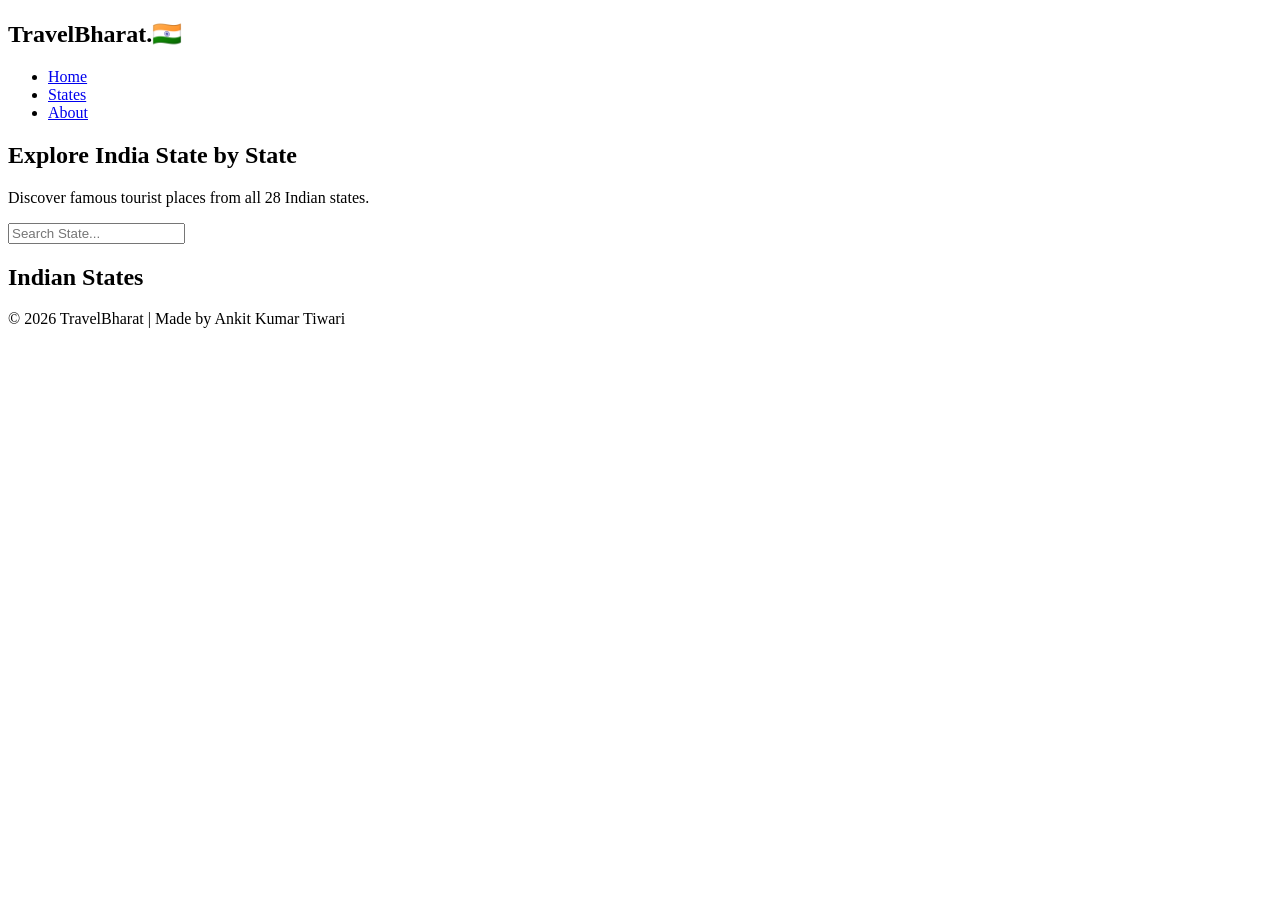
==== index.html @ e0785b7e "Add Travel Bharat website" ====
<!DOCTYPE html>
<html lang="en">

<head>
    <meta charset="UTF-8">
    <meta name="viewport" content="width=device-width, initial-scale=1.0">
    <title>TravelBharat - Explore India</title>

    <link rel="stylesheet" href="css/style.css">
    <script defer src="js/states.js"></script>
    <script defer src="js/app.js"></script>
</head>

<body>

    <!-- Navbar -->
    <header>
        <nav class="navbar">
            <h2>TravelBharat.🇮🇳</h2>


            <ul>
                <li><a href="index.html">Home</a></li>
                <li><a href="index.html#states">States</a></li>
                <li><a href="about.html">About</a></li>
            </ul>

        </nav>
    </header>

    <!-- Hero Section -->
    <section class="hero">

        <h1>Explore India State by State</h1>

        <p>
            Discover famous tourist places from all 28 Indian states.
        </p>

        <input type="text" id="searchBox" placeholder="Search State...">

    </section>

    <!-- States -->
   <section id="states">

        <h2 class="title">Indian States</h2>

        <div class="state-container" id="stateContainer">

        </div>

    </section>

    <!-- Footer -->

    <footer>

        <p>
            © 2026 TravelBharat | Made by Ankit Kumar Tiwari
        </p>

    </footer>

</body>

</html>
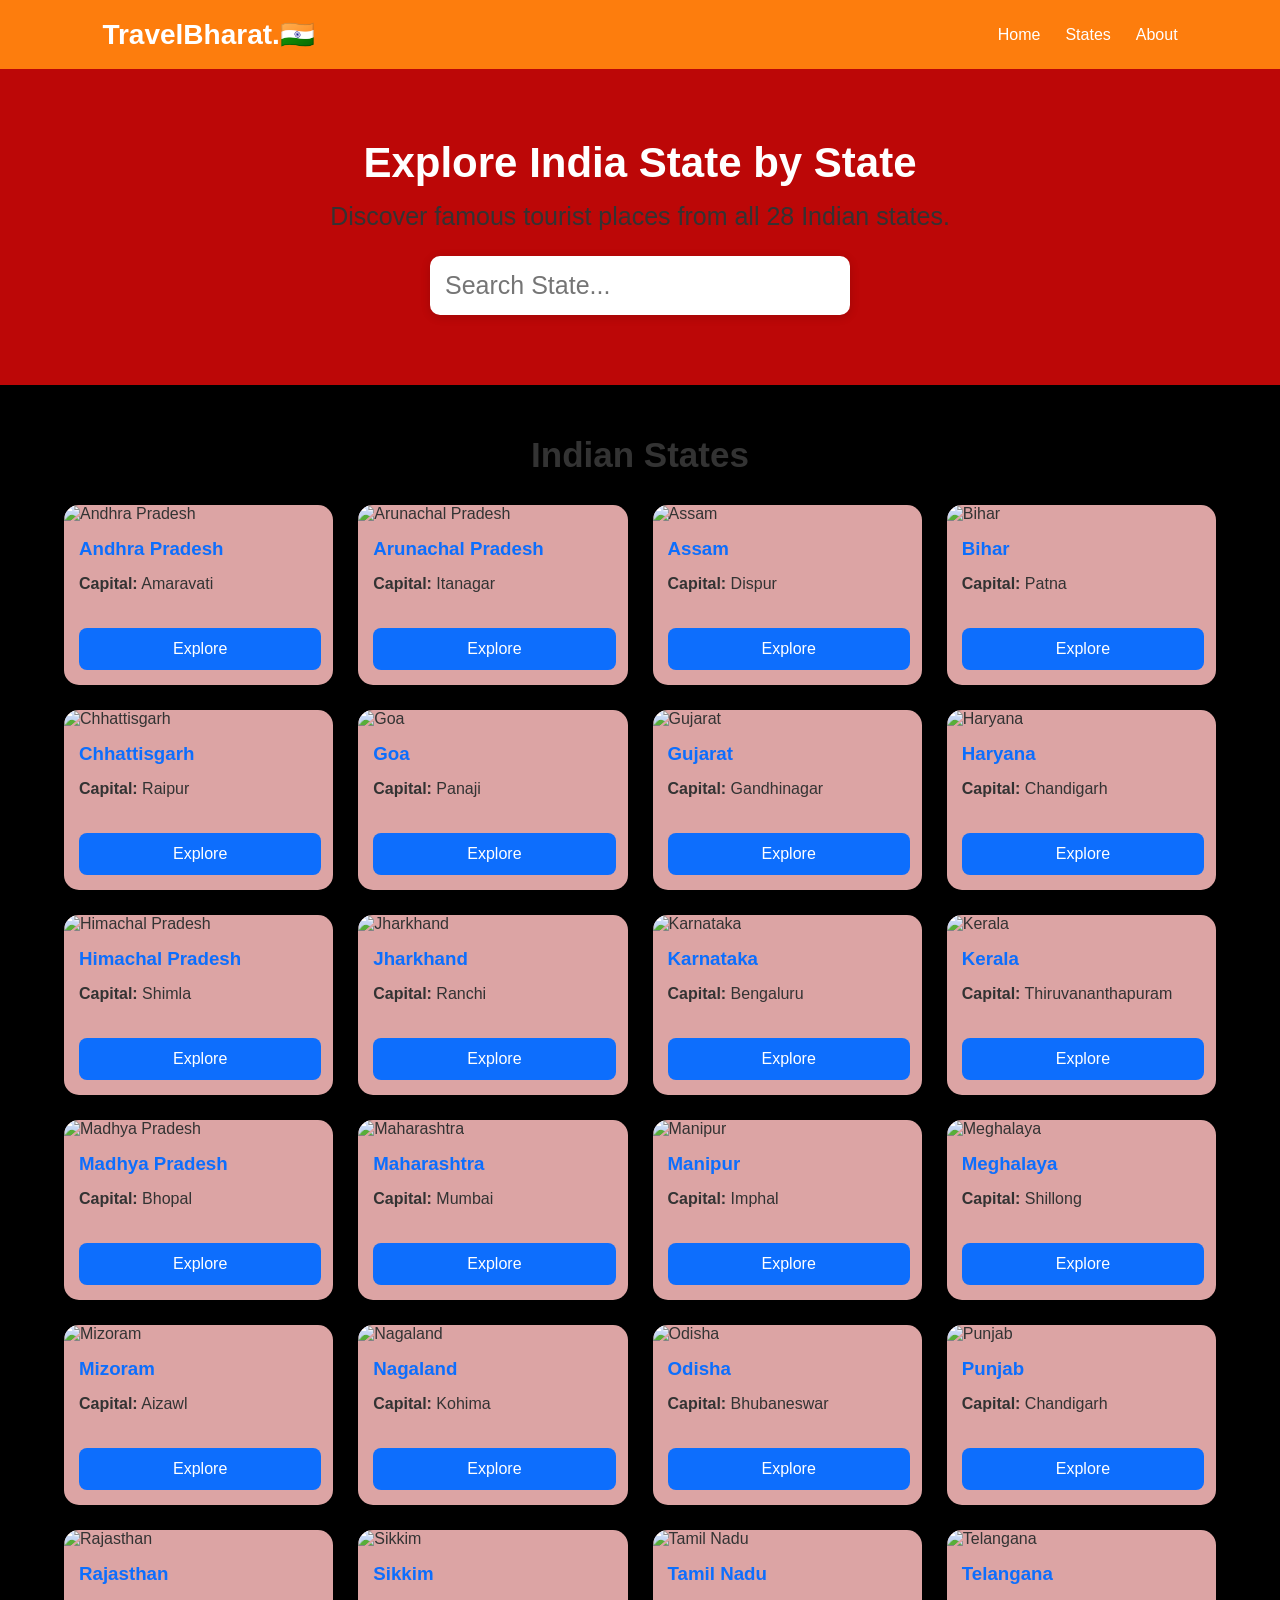
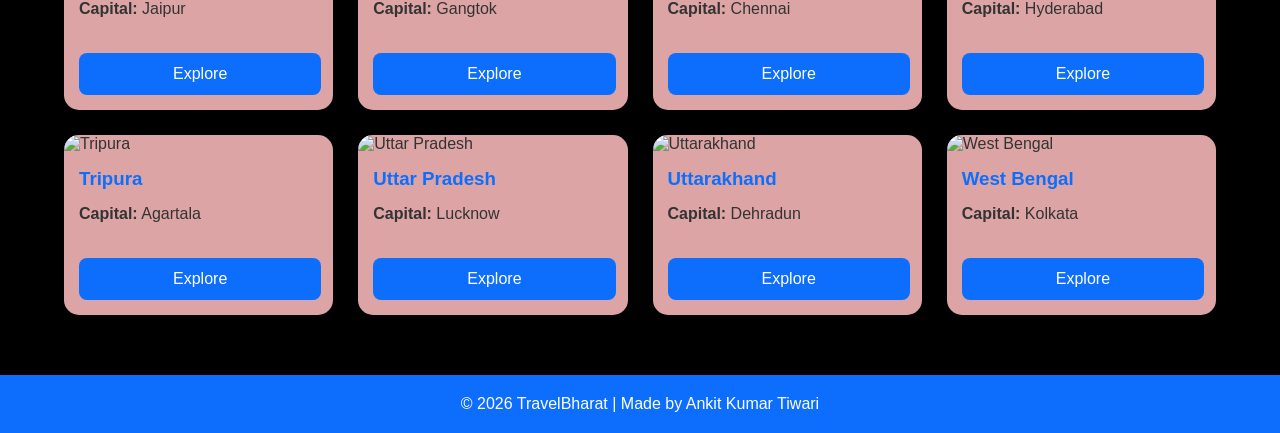
==== commit f1ab60a4: "Fix CSS and JavaScript paths" ====
--- a/index.html
+++ b/index.html
@@ -6,9 +6,9 @@
     <meta name="viewport" content="width=device-width, initial-scale=1.0">
     <title>TravelBharat - Explore India</title>
 
-    <link rel="stylesheet" href="css/style.css">
-    <script defer src="js/states.js"></script>
-    <script defer src="js/app.js"></script>
+    <link rel="stylesheet" href="./CSS/style.css">
+    <script defer src="./JS/states.js"></script>
+    <script defer src="./JS/app.js"></script>
 </head>
 
 <body>
@@ -20,7 +20,7 @@
 
 
             <ul>
-                <li><a href="index.html">Home</a></li>
+                <li><a href="./index.html">Home</a></li>
                 <li><a href="index.html#states">States</a></li>
                 <li><a href="about.html">About</a></li>
             </ul>
--- a/CSS/style.css
+++ b/CSS/style.css
@@ -0,0 +1,171 @@
+/* Google Font */
+@import url('https://fonts.googleapis.com/css2?family=Poppins:wght@300;400;500;600;700&display=swap');
+
+*{
+    margin:0;
+    padding:0;
+    box-sizing:border-box;
+    font-family:'Poppins',sans-serif;
+}
+
+body{
+    background:black;
+    color:#333;
+}
+.view-btn{
+    width:90%;
+    margin:15px;
+    padding:12px;
+    border:none;
+    background:#0d6efd;
+    color:white;
+    border-radius:8px;
+    cursor:pointer;
+    font-size:16px;
+    transition:.3s;
+}
+
+.view-btn:hover{
+    background:#084298;
+}
+
+/* Navbar */
+
+.navbar{
+    background:#fd7d0d;
+    color:white;
+    display:flex;
+    justify-content:space-between;
+    align-items:center;
+    padding:18px 8%;
+}
+
+.navbar h2{
+    font-size:28px;
+}
+
+.navbar ul{
+    display:flex;
+    list-style:none;
+    gap:25px;
+}
+
+.navbar a{
+    color:white;
+    text-decoration:none;
+    font-weight:500;
+}
+
+.navbar a:hover{
+    color:#ffd54f;
+}
+
+/* Hero */
+
+.hero{
+    text-align:center;
+    padding:70px 20px;
+    background:rgb(188, 7, 7);
+}
+
+.hero h1{
+    font-size:42px;
+    color:white;
+    margin-bottom:15px;
+}
+
+.hero p{
+    font-size:25px;
+    margin-bottom:25px;
+}
+
+#searchBox{
+    width:420px;
+    max-width:90%;
+    padding:15px;
+    border:none;
+    border-radius:10px;
+    box-shadow:0 2px 10px rgba(0,0,0,.15);
+    font-size:25px;
+}
+
+/* Section */
+
+.title{
+    text-align:center;
+    margin:50px 0 30px;
+    font-size:35px;
+}
+
+/* Cards */
+
+.state-container{
+    width:90%;
+    margin:auto;
+    display:grid;
+    grid-template-columns:repeat(auto-fit,minmax(250px,1fr));
+    gap:25px;
+    margin-bottom:60px;
+}
+
+.card{
+    background:rgb(220, 164, 164);
+    border-radius:15px;
+    overflow:hidden;
+    box-shadow:0 5px 15px rgba(0,0,0,.12);
+    transition:.3s;
+    cursor:pointer;
+}
+
+.card:hover{
+    transform:translateY(-8px);
+}
+
+.card img{
+    width:100%;
+    height:180px;
+    object-fit:cover;
+}
+
+.card h3{
+    padding:15px;
+    color:#0d6efd;
+}
+
+.card p{
+    padding:0 15px 20px;
+}
+
+/* Footer */
+
+footer{
+    background:#0d6efd;
+    color:white;
+    box-shadow:0 5px 2px rgba(0, 5, 2, 0);
+    text-align:center;
+    padding:20px;
+}
+
+/* Responsive */
+
+@media(max-width:768px){
+
+.navbar{
+flex-direction:column;
+gap:15px;
+}
+
+.navbar ul{
+flex-direction:column;
+text-align:center;
+}
+
+.hero h1{
+font-size:30px;
+}
+
+.title{
+font-size:28px;
+}
+
+}
